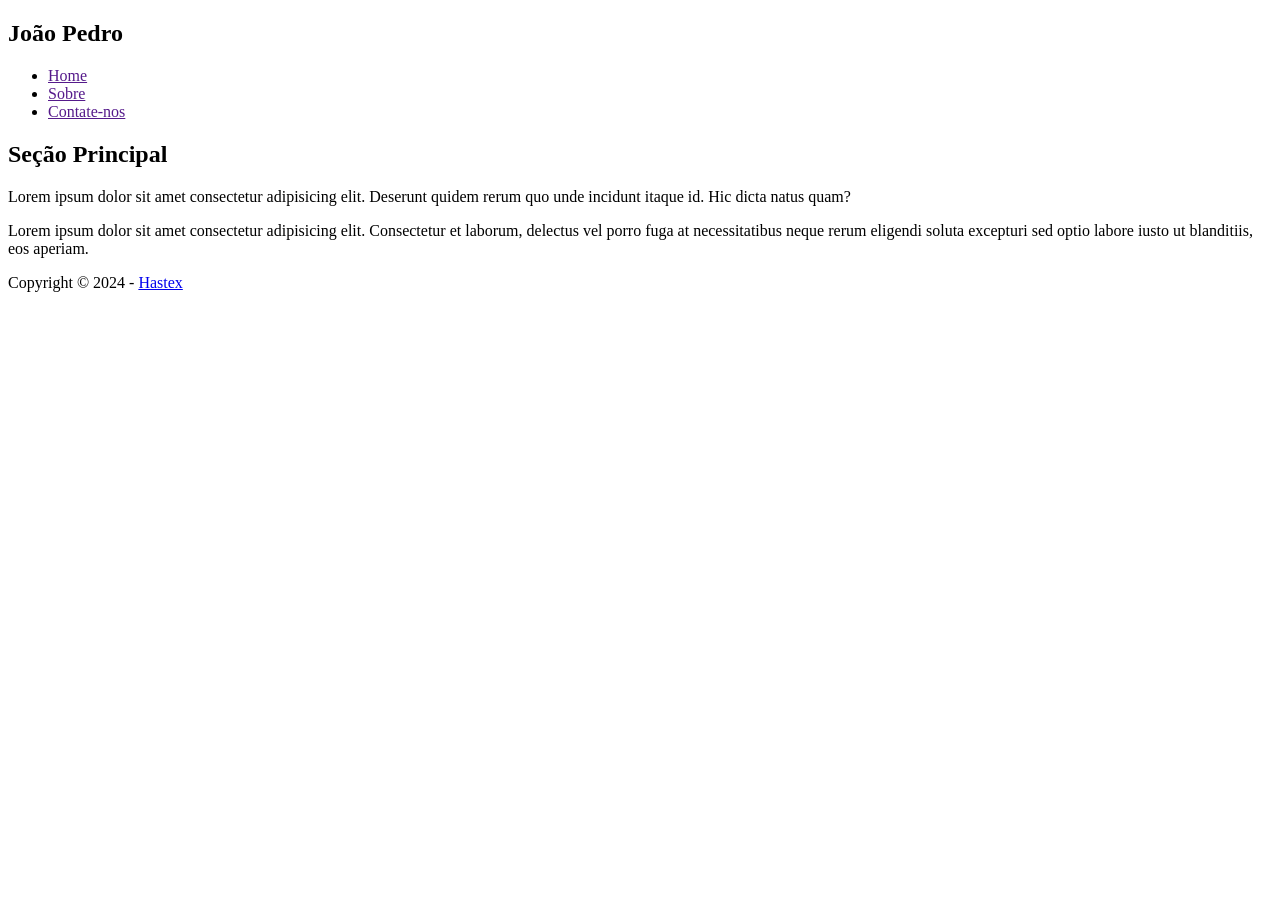
==== aula008-primeirapagina.html @ ecc4e464 "commit 02/09/24" ====
<!DOCTYPE html>
<html lang="pt-br">
<head>
    <meta charset="UTF-8">
    <meta name="viewport" content="width=device-width, initial-scale=1.0">
    <link rel="stylesheet" href="/EtecDJW1/css/pagina.css">
    <title>Primeira Página</title>
</head>
<body>
    <header>
        <nav>
            <h1>João Pedro</h1>
            <ul>
                <li><a href="">Home</a></li>
                <li><a href="">Sobre</a></li>
                <li><a href="">Contate-nos</a></li>
            </ul>
        </nav>
    </header>
    <main>
            <section id="principal"> 
                <div>
                    <h1>Seção Principal</h1>
                <p>Lorem ipsum dolor sit amet consectetur adipisicing elit. Deserunt quidem rerum quo unde incidunt itaque id. Hic dicta natus quam?</p>
                <p>Lorem ipsum dolor sit amet consectetur adipisicing elit. Consectetur et laborum, delectus vel porro fuga at necessitatibus neque rerum eligendi soluta excepturi sed optio labore iusto ut blanditiis, eos aperiam.</p>
                </div>
            </section>
            <section id="artigos">

            </section>
    </main>
    <footer>
        <p>Copyright &copy; 2024 - <a href="https://appnexuss.com" target="_blank">Hastex</a></p>
    </footer>
</body>
</html>
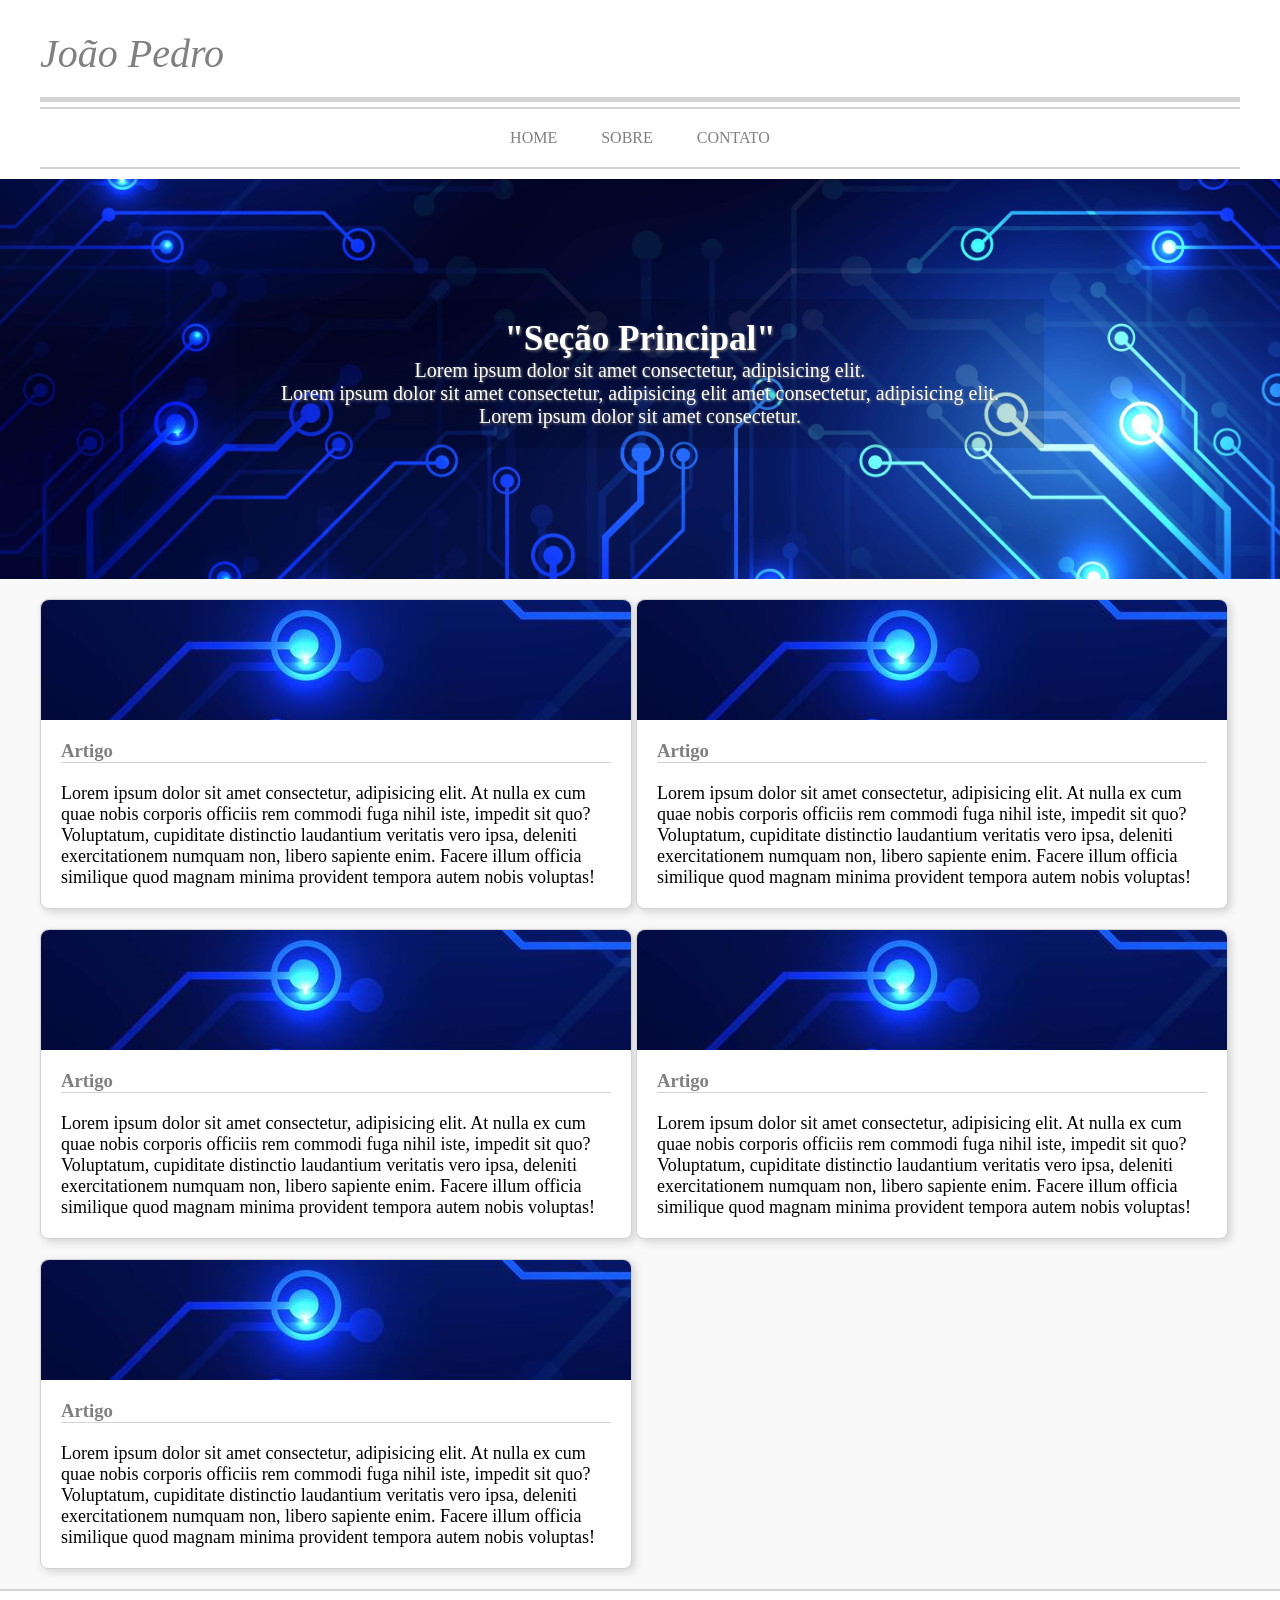
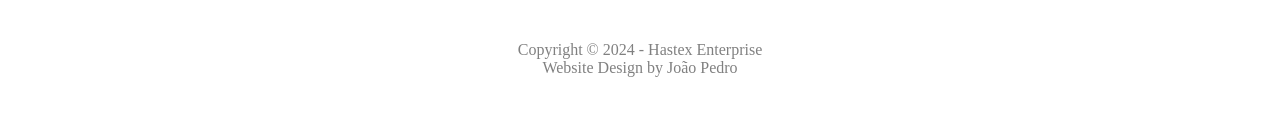
==== commit c221adc0: "commit 16/09/24" ====
--- a/aula008-primeirapagina.html
+++ b/aula008-primeirapagina.html
@@ -1,36 +1,96 @@
 <!DOCTYPE html>
 <html lang="pt-br">
+
 <head>
     <meta charset="UTF-8">
     <meta name="viewport" content="width=device-width, initial-scale=1.0">
-    <link rel="stylesheet" href="/EtecDJW1/css/pagina.css">
-    <title>Primeira Página</title>
+    <title>Primeira página</title>
+    <link rel="stylesheet" href="css/pagina.css">
 </head>
+
 <body>
     <header>
         <nav>
             <h1>João Pedro</h1>
             <ul>
-                <li><a href="">Home</a></li>
-                <li><a href="">Sobre</a></li>
-                <li><a href="">Contate-nos</a></li>
+                <li><a href="#">HOME</a></li>
+                <li><a href="#">SOBRE</a></li>
+                <li><a href="#">CONTATO</a></li>
             </ul>
         </nav>
     </header>
     <main>
-            <section id="principal"> 
-                <div>
-                    <h1>Seção Principal</h1>
-                <p>Lorem ipsum dolor sit amet consectetur adipisicing elit. Deserunt quidem rerum quo unde incidunt itaque id. Hic dicta natus quam?</p>
-                <p>Lorem ipsum dolor sit amet consectetur adipisicing elit. Consectetur et laborum, delectus vel porro fuga at necessitatibus neque rerum eligendi soluta excepturi sed optio labore iusto ut blanditiis, eos aperiam.</p>
+        <section id="principal">
+            <div>
+                <h1>"Seção Principal"</h1>
+                <p>Lorem ipsum dolor sit amet consectetur, adipisicing elit.</p>
+                <p>Lorem ipsum dolor sit amet consectetur, adipisicing elit amet consectetur, adipisicing elit.</p>
+                <p>Lorem ipsum dolor sit amet consectetur.</p>
+            </div>
+
+        </section>
+        <section id="artigos">
+            <article>
+                <div class="img" id="i1">
+
                 </div>
-            </section>
-            <section id="artigos">
+                <h1>Artigo</h1>
+                <p>Lorem ipsum dolor sit amet consectetur, adipisicing elit. At nulla ex cum quae nobis corporis
+                    officiis rem commodi fuga nihil iste, impedit sit quo? Voluptatum, cupiditate distinctio laudantium
+                    veritatis
+                    vero ipsa, deleniti exercitationem numquam non, libero sapiente enim. Facere illum officia similique
+                    quod magnam minima provident tempora autem nobis voluptas!</p>
+            </article>
+            <article>
+                <div class="img" id="i2">
 
-            </section>
+                </div>
+                <h1>Artigo</h1>
+                <p>Lorem ipsum dolor sit amet consectetur, adipisicing elit. At nulla ex cum quae nobis corporis
+                    officiis rem commodi fuga nihil iste, impedit sit quo? Voluptatum, cupiditate distinctio laudantium
+                    veritatis
+                    vero ipsa, deleniti exercitationem numquam non, libero sapiente enim. Facere illum officia similique
+                    quod magnam minima provident tempora autem nobis voluptas!</p>
+            </article>
+            <article>
+                <div class="img" id="i3">
+
+                </div>
+                <h1>Artigo</h1>
+                <p>Lorem ipsum dolor sit amet consectetur, adipisicing elit. At nulla ex cum quae nobis corporis
+                    officiis rem commodi fuga nihil iste, impedit sit quo? Voluptatum, cupiditate distinctio laudantium
+                    veritatis
+                    vero ipsa, deleniti exercitationem numquam non, libero sapiente enim. Facere illum officia similique
+                    quod magnam minima provident tempora autem nobis voluptas!</p>
+            </article>
+            <article>
+                <div class="img" id="i4">
+
+                </div>
+                <h1>Artigo</h1>
+                <p>Lorem ipsum dolor sit amet consectetur, adipisicing elit. At nulla ex cum quae nobis corporis
+                    officiis rem commodi fuga nihil iste, impedit sit quo? Voluptatum, cupiditate distinctio laudantium
+                    veritatis
+                    vero ipsa, deleniti exercitationem numquam non, libero sapiente enim. Facere illum officia similique
+                    quod magnam minima provident tempora autem nobis voluptas!</p>
+            </article>            
+            <article>
+                <div class="img" id="i5">
+
+                </div>
+                <h1>Artigo</h1>
+                <p>Lorem ipsum dolor sit amet consectetur, adipisicing elit. At nulla ex cum quae nobis corporis
+                    officiis rem commodi fuga nihil iste, impedit sit quo? Voluptatum, cupiditate distinctio laudantium
+                    veritatis
+                    vero ipsa, deleniti exercitationem numquam non, libero sapiente enim. Facere illum officia similique
+                    quod magnam minima provident tempora autem nobis voluptas!</p>
+            </article>
+        </section>
     </main>
     <footer>
-        <p>Copyright &copy; 2024 - <a href="https://appnexuss.com" target="_blank">Hastex</a></p>
+        <p>Copyright &copy; 2024 - <a href="https://appnexuss.com" target="_blank">Hastex Enterprise</a></p>
+        <p>Website Design by João Pedro</p>
     </footer>
 </body>
+
 </html>
--- a/css/pagina.css
+++ b/css/pagina.css
@@ -0,0 +1,139 @@
+*{
+    margin: 0;
+    padding: 0;
+}
+
+a {
+    text-decoration: none;
+    color: gray;
+}
+
+header {
+    padding: 10px;
+    color: gray;
+    max-width: 1200px;
+    margin: 0 auto;
+}
+
+header h1 {
+    font-size: 40px;
+    border-bottom: 5px solid lightgray;
+    font-weight:normal;
+    font-style: italic;
+    padding: 20px 0;
+}
+
+ul {
+    list-style-type: none;
+    border-top: 2px solid lightgray;
+    margin-top: 5px;
+    border-bottom: 2px solid lightgray;
+    text-align: center;
+}
+
+li {
+    display: inline-block;
+}
+
+li a {
+    padding: 20px;
+    display:inline-block;
+}
+
+li a:hover {
+    background-color: #eee;
+}
+
+main {
+    background-color: #f9f9f9;
+    padding-bottom: 20px;
+}
+
+main #principal {
+    width: 100%;
+    height: 400px;
+    background-image: url("../img/foto-tec.jpg");
+    background-size: cover;
+    background-position: center;
+    text-align: center;
+    color: white;
+    text-shadow: 1px 1px 3px gray;
+    padding-top: 120px;
+    box-sizing: border-box;
+}
+
+main #principal div {
+    background-color: #0002;
+    max-width: 60%;
+    margin: 0 auto;
+    padding: 20px;
+}
+
+main #principal h1 {
+    font-size: 35px;
+    display: inline-block;    
+}
+
+main #principal p {
+    font-size: 20px;
+}
+
+main #artigos {
+    max-width: 1200px;
+    margin: 0 auto;
+}
+
+main article {
+    display: inline-block;
+    max-width: 590px;
+    margin-top: 20px;
+    background-color: white;
+    border: 1px solid lightgray;
+    border-radius: 8px;
+    box-shadow: 3px 3px 8px lightgray;
+}
+
+article div.img {
+    width: 100%;
+    height: 120px;
+    background-size: cover;
+    border-radius: 8px 8px 0 0;
+}
+
+#i1 {
+    background: url("../img/foto-tec.jpg");
+}
+
+#i2 {
+    background: url("../img/foto-tec.jpg");
+}
+
+#i3 {
+    background: url("../img/foto-tec.jpg");
+}
+
+#i4 {
+    background: url("../img/foto-tec.jpg");
+}
+
+#i5 {
+    background: url("../img/foto-tec.jpg");
+}
+
+main article h1 {
+    color: gray;
+    border-bottom: 1px solid lightgray;
+    margin:20px;
+}
+
+main article p {
+    margin: 20px;
+    font-size: 18px;
+}
+
+footer {
+    padding: 50px;
+    text-align: center;
+    color: gray;
+    border-top: 2px solid lightgray;
+}
